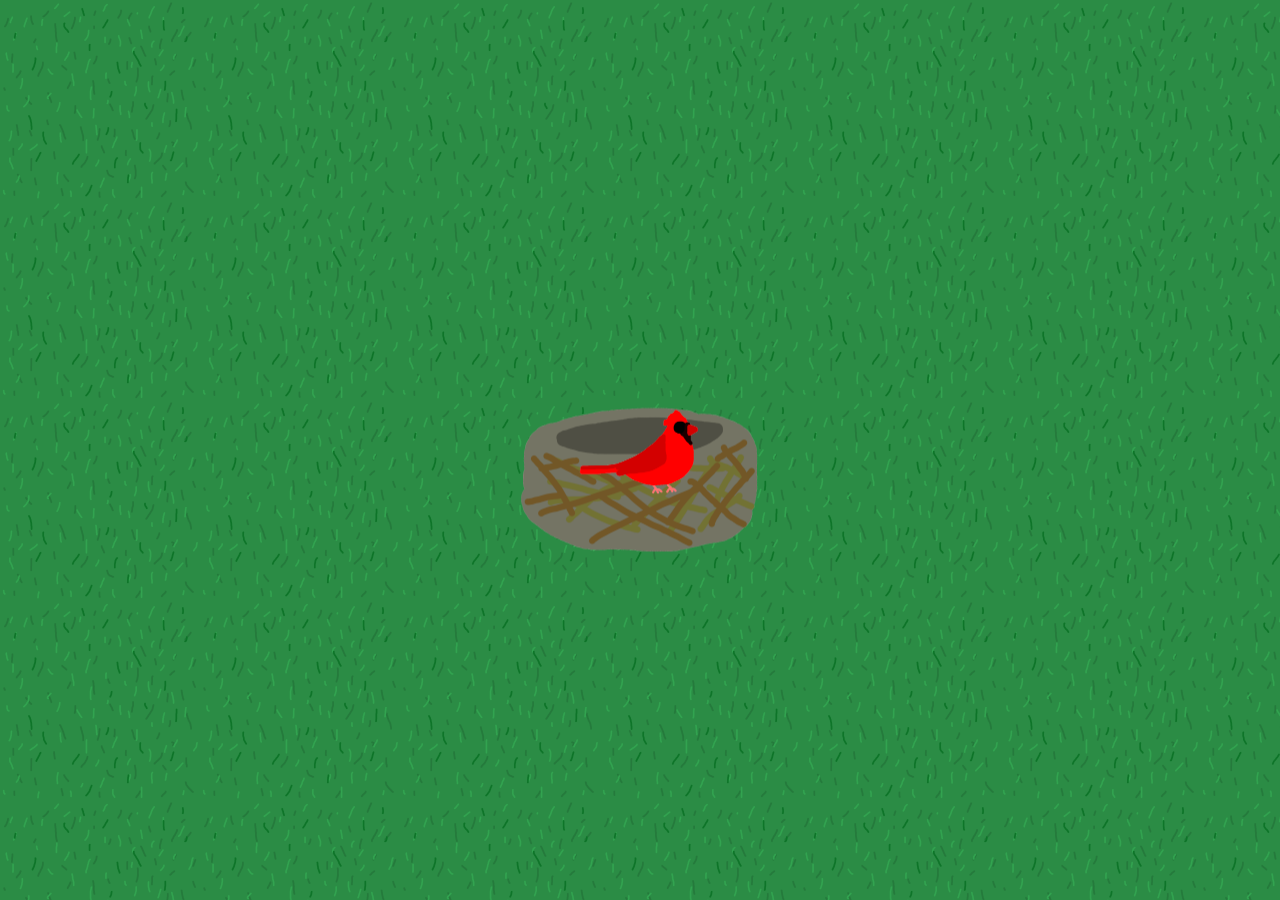
==== game/index.html @ 17d43290 "Adding initial game prototype" ====
<!DOCTYPE html>
<html lang="en">
<head>
  <meta charset="UTF-8">
  <title>Dynamic Fullscreen Canvas Game</title>
  <meta name="viewport" content="width=device-width, initial-scale=1.0, user-scalable=no">
  <style>
    html, body {
      height: 100%;
      margin: 0;
      padding: 0;
      overflow: hidden;
      background: linear-gradient(135deg, #232526 0%, #414345 100%);
    }
    body {
      width: 100vw;
      height: 100vh;
      display: flex;
      align-items: center;
      justify-content: center;
    }
    #gameCanvas {
      display: block;
      background: rgba(30, 30, 40, 0.95);
      box-shadow: 0 0 32px 8px rgba(0,0,0,0.4);
      width: 100vw;
      height: 100vh;
      max-width: 100vw;
      max-height: 100vh;
      transition: box-shadow 0.3s;
    }
  </style>
</head>
<body>
  <canvas id="gameCanvas"></canvas>
  <script>
    const ws = new WebSocket(`ws://${location.host}/ws/game`);

    const myId = Math.floor(Math.random() * 65536);

    const robinImg = new Image();
    const birdImages = ['Robin.png', 'Cardinal.png', 'Pigeon.png', 'Woodpecker.png'];
    robinImg.src = birdImages[Math.floor(Math.random() * birdImages.length)];
    let rightFacing = true;

    ws.addEventListener('open', () => {
      ws.send(JSON.stringify({
        id: myId,
        image: robinImg.src,
        posX: 0,
        posY: 0,
        velX: 0,
        velY: 0,
        rightFacing: rightFacing
      }));
    });

    let otherPlayers = {};

    ws.onmessage = function(event) {
      const msg = JSON.parse(event.data);
      otherPlayers[msg.id] = msg;
    }

    const canvas = document.getElementById('gameCanvas');
    const ctx = canvas.getContext('2d');
    const grassImg = new Image();
    const resolutionScale = 8;
    let grassPattern = null;
    let grassPatternCanvas = null;
    let lastXSpeed = 0;
    let lastYSpeed = 0;

    grassImg.src = 'Grass.png';
    grassImg.onload = () => {
      // Create an offscreen canvas at half the image size
      grassPatternCanvas = document.createElement('canvas');
      grassPatternCanvas.width = grassImg.width / resolutionScale;
      grassPatternCanvas.height = grassImg.height / resolutionScale;
      const patternCtx = grassPatternCanvas.getContext('2d');
      patternCtx.drawImage(grassImg, 0, 0, grassImg.width, grassImg.height, 0, 0, grassPatternCanvas.width, grassPatternCanvas.height);
      grassPattern = ctx.createPattern(grassPatternCanvas, 'repeat');
    };

    const nestImg = new Image();
    nestImg.src = 'Nest.png';

    function resizeCanvas() {
      // Handle high-DPI screens
      const dpr = window.devicePixelRatio || 1;
      canvas.width = window.innerWidth * dpr;
      canvas.height = window.innerHeight * dpr;
      canvas.style.width = window.innerWidth + 'px';
      canvas.style.height = window.innerHeight + 'px';
      ctx.setTransform(1, 0, 0, 1, 0, 0); // Reset transform
      ctx.scale(dpr, dpr);
    }

    function draw() {
      // Track the player's position in world coordinates
      if (!window.playerPos) {
        window.playerPos = { x: 0, y: 0 };
      }

      // Movement speed in pixels per frame
      const speed = 4;
      let ySpeed = 0;
      let xSpeed = 0;


      // Track pressed keys
      if (!window.keys) {
        window.keys = {};
        window.addEventListener('keydown', e => { window.keys[e.key] = true; });
        window.addEventListener('keyup', e => { window.keys[e.key] = false; });
      }

      // Touch controls for mobile/tap
      if (!window.touchDirection) window.touchDirection = {};
      if (!window.touchSetup) {
        canvas.addEventListener('touchstart', function(e) {
          if (e.touches.length > 0) {
        const rect = canvas.getBoundingClientRect();
        const touch = e.touches[0];
        const x = touch.clientX - rect.left;
        const y = touch.clientY - rect.top;
        const w = rect.width;
        const h = rect.height;
        window.touchDirection = {};
        // Divide canvas into 4 zones: left, right, top, bottom
        if (x < w * 0.25) window.touchDirection.left = true;
        else if (x > w * 0.75) window.touchDirection.right = true;
        if (y < h * 0.25) window.touchDirection.up = true;
        else if (y > h * 0.75) window.touchDirection.down = true;
          }
        });
        canvas.addEventListener('touchend', function(e) {
          window.touchDirection = {};
        });
        window.touchSetup = true;
      }

      // Update player position based on keys or touch
      if (window.keys['ArrowLeft'] || window.keys['a'] || window.touchDirection.left) {
        xSpeed -= speed;
        rightFacing = false;
      }
      if (window.keys['ArrowRight'] || window.keys['d'] || window.touchDirection.right) {
        xSpeed += speed;
        rightFacing = true;
      }
      if (window.keys['ArrowUp'] || window.keys['w'] || window.touchDirection.up) ySpeed -= speed;
      if (window.keys['ArrowDown'] || window.keys['s'] || window.touchDirection.down) ySpeed += speed;

      window.playerPos.x += xSpeed
      window.playerPos.y += ySpeed

      if (xSpeed != lastXSpeed || ySpeed != lastYSpeed) {
        ws.send(JSON.stringify({
          id: myId,
          image: robinImg.src,
          posX: window.playerPos.x,
          posY: window.playerPos.y,
          velX: xSpeed,
          velY: ySpeed,
          rightFacing: rightFacing
        }));
        lastXSpeed = xSpeed;
        lastYSpeed = ySpeed;
      }

      // Clear canvas
      ctx.clearRect(0, 0, canvas.width, canvas.height);

      // Draw grass pattern background, offset by player position
      if (grassPattern) {
        // Calculate offset so the pattern scrolls with player movement
        const dpr = window.devicePixelRatio || 1;
        const offsetX = -window.playerPos.x % grassPatternCanvas.width;
        const offsetY = -window.playerPos.y % grassPatternCanvas.height;
        ctx.save();
        ctx.translate(offsetX, offsetY);
        ctx.fillStyle = grassPattern;
        ctx.fillRect(
          -offsetX,
          -offsetY,
          canvas.width / dpr + grassPatternCanvas.width,
          canvas.height / dpr + grassPatternCanvas.height
        );
        ctx.restore();
      }

      if (nestImg.complete && nestImg.naturalWidth > 0) {
        const dpr = window.devicePixelRatio || 1;
        const centerX = (canvas.width / dpr) / 2;
        const centerY = (canvas.height / dpr) / 2;
        const imgW = nestImg.width / resolutionScale;
        const imgH = nestImg.height / resolutionScale;
        // Offset nest by negative player position so it appears fixed in world space
        const nestX = centerX - imgW / 2 - window.playerPos.x;
        const nestY = centerY - imgH / 2 - window.playerPos.y;
        ctx.drawImage(nestImg, nestX, nestY, imgW, imgH);
      }

      // Draw other players
      for (const id in otherPlayers) {
        const player = otherPlayers[id];
        playerImg = new Image()
        playerImg.src = player.image
        if (playerImg.complete && playerImg.naturalWidth > 0) {
          const dpr = window.devicePixelRatio || 1;
          const centerX = (canvas.width / dpr) / 2;
          const centerY = (canvas.height / dpr) / 2;
          const imgW = playerImg.width / resolutionScale;
          const imgH = playerImg.height / resolutionScale;

          // Update position
          player.posX += player.velX;
          player.posY += player.velY;

          // Calculate position relative to local player
          const drawX = centerX - imgW / 2 + (player.posX - window.playerPos.x);
          const drawY = centerY - imgH / 2 + (player.posY - window.playerPos.y);
          if (player.rightFacing) {
            ctx.drawImage(playerImg, drawX, drawY, imgW, imgH);
          } else {
            ctx.save();
            ctx.translate(drawX + imgW, drawY);
            ctx.scale(-1, 1);
            ctx.drawImage(playerImg, 0, 0, imgW, imgH);
            ctx.restore();
          }
        }
      }

      // Draw robin in the center of the screen
      if (robinImg.complete && robinImg.naturalWidth > 0) {
        const dpr = window.devicePixelRatio || 1;
        const centerX = (canvas.width / dpr) / 2;
        const centerY = (canvas.height / dpr) / 2;
        const imgW = robinImg.width / resolutionScale;
        const imgH = robinImg.height / resolutionScale;
        if (rightFacing) {
          ctx.drawImage(robinImg, centerX - imgW / 2, centerY - imgH / 2, imgW, imgH);
        } else {
            ctx.save();
            ctx.translate(centerX + imgW / 2, centerY - imgH / 2);
            ctx.scale(-1, 1);
            ctx.drawImage(robinImg, 0, 0, imgW, imgH);
            ctx.restore();
        }
      }
    }

    function loop() {
      draw();
      requestAnimationFrame(loop);
    }

    window.addEventListener('resize', () => {
      resizeCanvas();
    });

    window.addEventListener('orientationchange', () => {
      setTimeout(resizeCanvas, 200);
    });

    // Initial setup
    resizeCanvas();
    loop();
  </script>
</body>
</html>
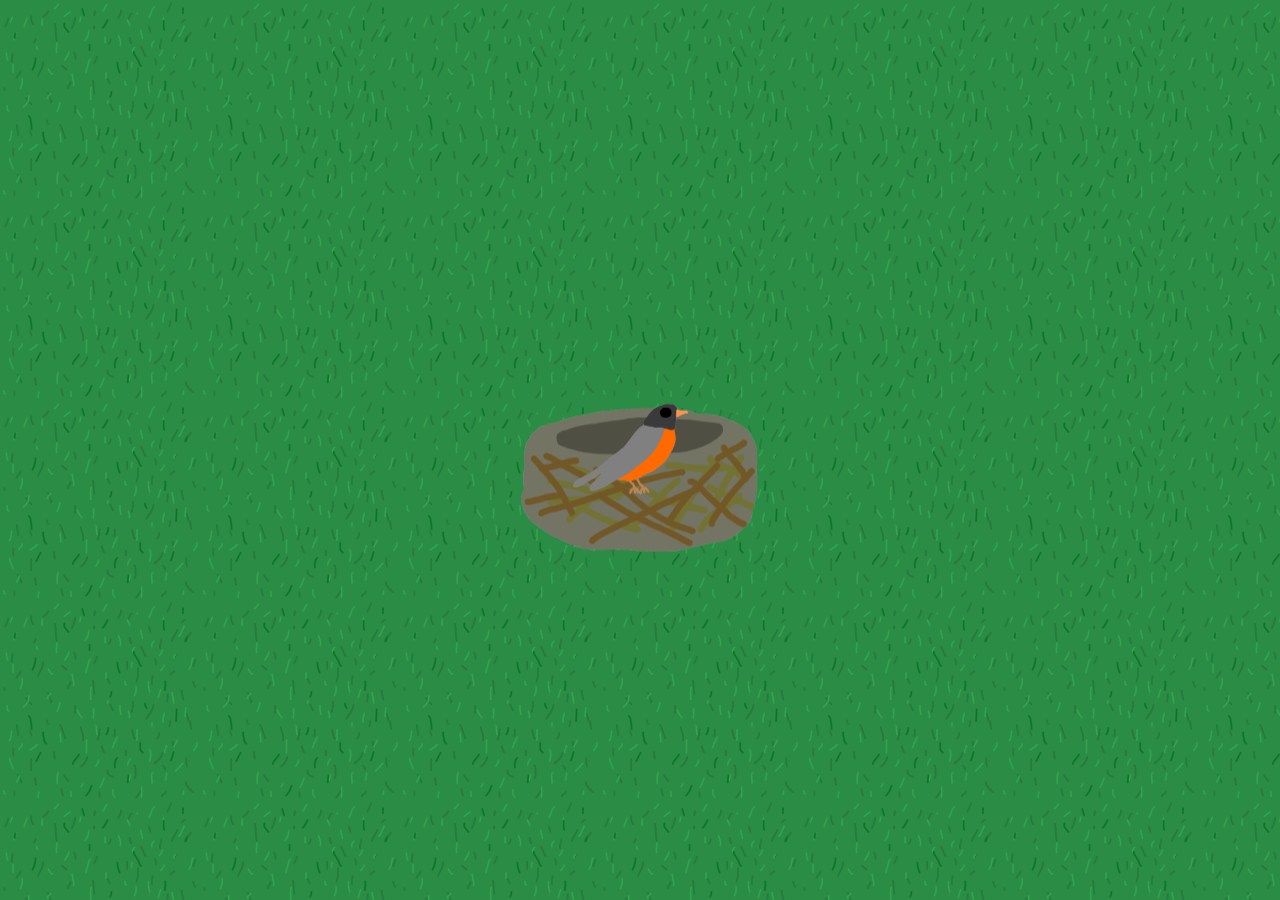
==== commit e97e4c1f: "Adding worms, boosts, and some fixes" ====
--- a/game/index.html
+++ b/game/index.html
@@ -24,9 +24,6 @@
       background: rgba(30, 30, 40, 0.95);
       box-shadow: 0 0 32px 8px rgba(0,0,0,0.4);
       width: 100vw;
-      height: 100vh;
-      max-width: 100vw;
-      max-height: 100vh;
       transition: box-shadow 0.3s;
     }
   </style>
@@ -36,8 +33,6 @@
   <script>
     const ws = new WebSocket(`ws://${location.host}/ws/game`);
 
-    const myId = Math.floor(Math.random() * 65536);
-
     const robinImg = new Image();
     const birdImages = ['Robin.png', 'Cardinal.png', 'Pigeon.png', 'Woodpecker.png'];
     robinImg.src = birdImages[Math.floor(Math.random() * birdImages.length)];
@@ -45,21 +40,45 @@
 
     ws.addEventListener('open', () => {
       ws.send(JSON.stringify({
-        id: myId,
+        type: "movement",
         image: robinImg.src,
         posX: 0,
         posY: 0,
         velX: 0,
         velY: 0,
-        rightFacing: rightFacing
+        rightFacing: rightFacing,
+        boosting: false
+      }));
+      ws.send(JSON.stringify({
+        type: "connect"
       }));
     });
 
     let otherPlayers = {};
+    let worms = [];
 
     ws.onmessage = function(event) {
       const msg = JSON.parse(event.data);
-      otherPlayers[msg.id] = msg;
+      if (msg.type == "movement") {
+        otherPlayers[msg.id] = msg;
+      } else if (msg.type == "disconnect") {
+        if (otherPlayers[msg.id]) {
+          delete otherPlayers[msg.id];
+        }
+      } else if (msg.type == "connect") {
+        ws.send(JSON.stringify({
+          type: "movement",
+          image: robinImg.src,
+          posX: window.playerPos.x,
+          posY: window.playerPos.y,
+          velX: lastXSpeed,
+          velY: lastYSpeed,
+          rightFacing: rightFacing,
+          boosting: boostUntil > Date.now()
+        }));
+      } else if (msg.type == "worms") {
+        worms = msg.positions;
+      }
     }
 
     const canvas = document.getElementById('gameCanvas');
@@ -70,6 +89,7 @@
     let grassPatternCanvas = null;
     let lastXSpeed = 0;
     let lastYSpeed = 0;
+    let boostUntil = 0;
 
     grassImg.src = 'Grass.png';
     grassImg.onload = () => {
@@ -84,6 +104,8 @@
 
     const nestImg = new Image();
     nestImg.src = 'Nest.png';
+    const wormImg = new Image();
+    wormImg.src = 'worm.png';
 
     function resizeCanvas() {
       // Handle high-DPI screens
@@ -103,7 +125,10 @@
       }
 
       // Movement speed in pixels per frame
-      const speed = 4;
+      let speed = 4;
+      if (boostUntil > Date.now()) {
+        speed = 12;
+      }
       let ySpeed = 0;
       let xSpeed = 0;
 
@@ -157,13 +182,14 @@
 
       if (xSpeed != lastXSpeed || ySpeed != lastYSpeed) {
         ws.send(JSON.stringify({
-          id: myId,
+          type: "movement",
           image: robinImg.src,
           posX: window.playerPos.x,
           posY: window.playerPos.y,
           velX: xSpeed,
           velY: ySpeed,
-          rightFacing: rightFacing
+          rightFacing: rightFacing,
+          boosting: boostUntil > Date.now()
         }));
         lastXSpeed = xSpeed;
         lastYSpeed = ySpeed;
@@ -202,6 +228,34 @@
         ctx.drawImage(nestImg, nestX, nestY, imgW, imgH);
       }
 
+      // Draw worms
+      for (let i = 0; i < worms.length; i++) {
+        positions = worms[i];
+        const dpr = window.devicePixelRatio || 1;
+        const centerX = (canvas.width / dpr) / 2;
+        const centerY = (canvas.height / dpr) / 2;
+        const imgW = wormImg.width / resolutionScale;
+        const imgH = wormImg.height / resolutionScale;
+
+        // Calculate position relative to local player
+        const drawX = centerX - imgW / 2 + (positions[0] - window.playerPos.x);
+        const drawY = centerY - imgH / 2 + (positions[1] - window.playerPos.y);
+        ctx.drawImage(wormImg, drawX, drawY, imgW, imgH);
+
+        // Check if player is close enough to "eat" the worm (distance < threshold)
+        const dx = positions[0] - window.playerPos.x;
+        const dy = positions[1] - window.playerPos.y;
+        const distanceSquared = dx * dx + dy * dy;
+        const eatThreshold = 40; // pixels, adjust as needed
+        if (distanceSquared < eatThreshold*eatThreshold) {
+          ws.send(JSON.stringify({
+            type: "eat",
+            worm_id: i
+          }));
+          boostUntil = Date.now() + 3000 // milliseconds
+        }
+      }
+
       // Draw other players
       for (const id in otherPlayers) {
         const player = otherPlayers[id];
@@ -222,11 +276,27 @@
           const drawX = centerX - imgW / 2 + (player.posX - window.playerPos.x);
           const drawY = centerY - imgH / 2 + (player.posY - window.playerPos.y);
           if (player.rightFacing) {
+            if (player.boosting) {
+              ctx.save();
+              ctx.shadowColor = "#FFD700";
+              ctx.shadowBlur = 32;
+              ctx.globalAlpha = 0.7;
+              ctx.drawImage(playerImg, drawX, drawY, imgW, imgH);
+              ctx.restore();
+            }
             ctx.drawImage(playerImg, drawX, drawY, imgW, imgH);
           } else {
             ctx.save();
             ctx.translate(drawX + imgW, drawY);
             ctx.scale(-1, 1);
+            if (player.boosting) {
+              ctx.save();
+              ctx.shadowColor = "#FFD700";
+              ctx.shadowBlur = 32;
+              ctx.globalAlpha = 0.7;
+              ctx.drawImage(playerImg, 0, 0, imgW, imgH);
+              ctx.restore();
+            }
             ctx.drawImage(playerImg, 0, 0, imgW, imgH);
             ctx.restore();
           }
@@ -241,13 +311,97 @@
         const imgW = robinImg.width / resolutionScale;
         const imgH = robinImg.height / resolutionScale;
         if (rightFacing) {
+          if (boostUntil > Date.now()) {
+            ctx.save();
+            ctx.shadowColor = "#FFD700";
+            ctx.shadowBlur = 32;
+            ctx.globalAlpha = 0.7;
+            ctx.drawImage(robinImg, centerX - imgW / 2, centerY - imgH / 2, imgW, imgH);
+            ctx.restore();
+          }
           ctx.drawImage(robinImg, centerX - imgW / 2, centerY - imgH / 2, imgW, imgH);
         } else {
             ctx.save();
             ctx.translate(centerX + imgW / 2, centerY - imgH / 2);
             ctx.scale(-1, 1);
+            if (boostUntil > Date.now()) {
+              ctx.save();
+              ctx.shadowColor = "#FFD700";
+              ctx.shadowBlur = 32;
+              ctx.globalAlpha = 0.7;
+              ctx.drawImage(robinImg, 0, 0, imgW, imgH);
+              ctx.restore();
+            }
             ctx.drawImage(robinImg, 0, 0, imgW, imgH);
             ctx.restore();
+        }
+      }
+
+      // Draw nest icon
+      if (nestImg.complete && nestImg.naturalWidth > 0) {
+        const dpr = window.devicePixelRatio || 1;
+        const centerX = (canvas.width / dpr) / 2;
+        const centerY = (canvas.height / dpr) / 2;
+        const imgW = nestImg.width / resolutionScale;
+        const imgH = nestImg.height / resolutionScale;
+        // Offset nest by negative player position so it appears fixed in world space
+        const nestX = centerX - imgW / 2 - window.playerPos.x;
+        const nestY = centerY - imgH / 2 - window.playerPos.y;
+        
+        const nestOnScreen =
+          nestX + imgW > 0 &&
+          nestX < canvas.width / dpr &&
+          nestY + imgH > 0 &&
+          nestY < canvas.height / dpr;
+
+        if (!nestOnScreen) {
+          // Calculate vector from player to nest in world space
+          const dx = -window.playerPos.x;
+          const dy = -window.playerPos.y;
+          const angle = Math.atan2(dy, dx);
+
+          // Edge padding for icon
+          const padding = 24;
+          const miniW = imgW / 4;
+          const miniH = imgH / 4;
+          const radius =
+            Math.min(canvas.width / dpr, canvas.height / dpr) / 2 -
+            Math.max(miniW, miniH) / 2 -
+            padding;
+
+          // Center of canvas
+          const centerX = (canvas.width / dpr) / 2;
+          const centerY = (canvas.height / dpr) / 2;
+
+          // Position on edge
+          const edgeX = centerX + radius * Math.cos(angle) - miniW / 2;
+          const edgeY = centerY + radius * Math.sin(angle) - miniH / 2;
+
+          // Draw arrow pointing toward nest
+          ctx.save();
+          ctx.translate(edgeX + miniW / 2, edgeY + miniH / 2);
+          ctx.rotate(angle + Math.PI / 2);
+
+          // Arrow
+          ctx.beginPath();
+          ctx.moveTo(0, -miniH / 2 - 10);
+          ctx.lineTo(0, -miniH / 2 - 24);
+          ctx.strokeStyle = "#FFD700";
+          ctx.lineWidth = 4;
+          ctx.stroke();
+
+          ctx.beginPath();
+          ctx.moveTo(0, -miniH / 2 - 24);
+          ctx.lineTo(-6, -miniH / 2 - 16);
+          ctx.lineTo(6, -miniH / 2 - 16);
+          ctx.closePath();
+          ctx.fillStyle = "#FFD700";
+          ctx.fill();
+
+          // Draw mini nest
+          ctx.rotate(-angle - Math.PI / 2);
+          ctx.drawImage(nestImg, -miniW / 2, -miniH / 2, miniW, miniH);
+          ctx.restore();
         }
       }
     }
